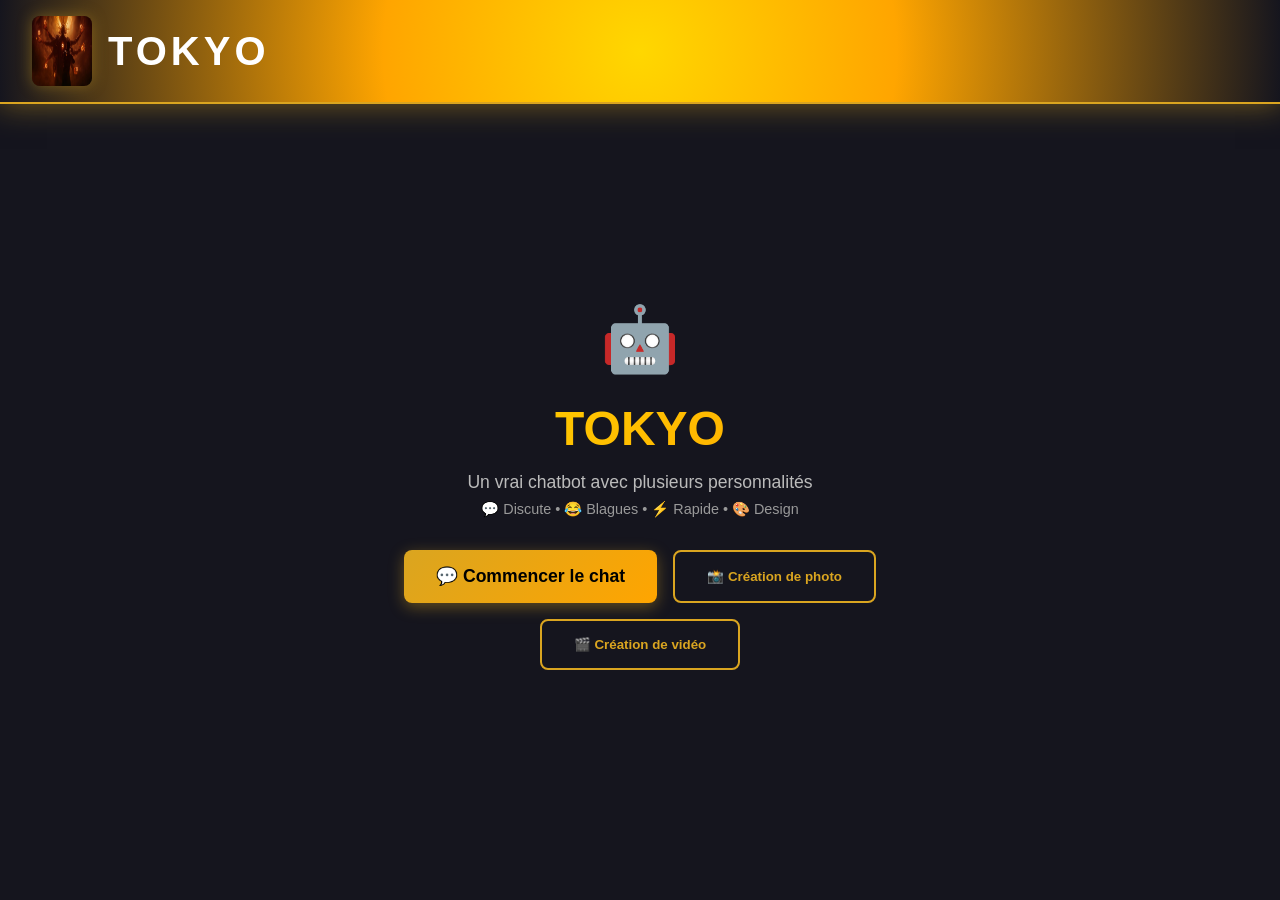
==== frontend/index.html @ 603535de "Initial release: TOKYO chatbot with Claude Haiku backend - Frontend: chat interface with 6 AI person" ====
<!DOCTYPE html>
<html lang="fr">
<head>
  <meta charset="UTF-8" />
  <meta name="viewport" content="width=device-width, initial-scale=1.0" />
  <title>TOKYO - Chatbot IA</title>
  <link rel="icon" type="image/svg+xml" href="assets/goku-icon.svg" />
  <link rel="stylesheet" href="css/style.css" />
</head>
<body>

  <!-- HEADER -->
  <header>
    <img src="assets/saros.jpg" alt="TOKYO Logo" />
    <h1>TOKYO</h1>
  </header>

  <!-- LANDING PAGE -->
  <main>
    <div class="landing">
      <div class="landing-content">
        <div class="landing-image">🤖</div>
        <h2>TOKYO</h2>
        <p>Un vrai chatbot avec plusieurs personnalités</p>
        <p class="subtitle">💬 Discute • 😂 Blagues • ⚡ Rapide • 🎨 Design</p>

        <div class="button-group">
          <button class="btn-primary" onclick="demarrerChat()">💬 Commencer le chat</button>
          <button class="btn-secondary" onclick="alert('📸 Création de photo - Fonctionnalité à venir!')">📸 Création de photo</button>
          <button class="btn-secondary" onclick="alert('🎬 Création de vidéo - Fonctionnalité à venir!')">🎬 Création de vidéo</button>
        </div>
      </div>
    </div>
  </main>

  <!-- MODAL QUESTION DE DÉMARRAGE -->
  <div id="modal-question" class="modal">
    <div class="modal-content">
      <img src="assets/saros.jpg" alt="Logo" />
      <h3>❓ Question de démarrage</h3>
      <p>Quel est le nom du jeu en fond d'écran ?</p>
      <input id="reponse-question" type="text" placeholder="Écris ta réponse..." />
      <div class="modal-buttons">
        <button class="modal-btn modal-btn-primary" onclick="verifierReponse()">Valider</button>
        <button class="modal-btn modal-btn-secondary" onclick="sauterQuestion()">Saute la question</button>
      </div>
    </div>
  </div>

  <script>
    function demarrerChat() {
      document.getElementById('modal-question').classList.add('active');
      document.getElementById('reponse-question').focus();
    }

    function verifierReponse() {
      const reponse = document.getElementById('reponse-question').value.trim().toLowerCase();
      if (reponse === 'saros' || reponse === '') {
        window.location.href = 'chat.html';
      } else {
        alert('🤬 T\'ES SÉRIEUX?! C\'EST JUSTE ÉCRIT SUR L\'ÉCRAN! SAROS! SAROS! SAROS! Réessaie avant que je ne perde patience... 😤');
        document.getElementById('reponse-question').value = '';
        document.getElementById('reponse-question').focus();
      }
    }

    function sauterQuestion() {
      window.location.href = 'chat.html';
    }

    // Appui sur Entrée
    document.getElementById('reponse-question').addEventListener('keypress', (e) => {
      if (e.key === 'Enter') verifierReponse();
    });
  </script>
</body>
</html>
---- frontend/css/style.css ----
/* ===== VARIABLES ===== */
:root {
  --primary: #DAA520;
  --dark: #15151e;
  --gray: #38383f;
  --white: #ffffff;
  --gold-light: #FFD700;
  --orange: #FFA500;
}

/* ===== RESET ===== */
* {
  box-sizing: border-box;
  margin: 0;
  padding: 0;
}

html {
  height: 100%;
}

body {
  height: 100vh; /* exact viewport — never more, never less */
  max-height: 100vh;
  overflow: hidden; /* page itself must not scroll — only #zone-chat scrolls */
  width: 100%;
  margin: 0;
  padding: 0;
  font-family: -apple-system, BlinkMacSystemFont, 'Segoe UI', Arial, sans-serif;
  background: var(--dark);
  color: var(--white);
  display: flex;
  flex-direction: column;
}

/* ===== HEADER ===== */
header {
  flex-shrink: 0; /* never compress — gives #zone-chat a stable remaining height */
  width: 100%;
  background: radial-gradient(circle at 50% 50%, var(--gold-light) 0%, var(--orange) 40%, var(--dark) 100%);
  padding: 1rem 2rem;
  display: flex;
  align-items: center;
  gap: 1rem;
  box-shadow: 0 0 30px rgba(218, 165, 32, 0.5);
  border-bottom: 2px solid var(--primary);
}

header img {
  width: 60px;
  height: 70px;
  border-radius: 8px;
  box-shadow: 0 0 15px rgba(218, 165, 32, 0.4);
}

header h1 {
  font-size: 2.5rem;
  font-weight: 700;
  letter-spacing: 0.1em;
  animation: bougeTitre 3s ease-in-out infinite;
}

header .personality {
  margin-left: auto;
  font-size: 0.9rem;
  color: rgba(255, 255, 255, 0.8);
  text-align: right;
}

/* ===== ANIMATIONS ===== */
@keyframes bougeTitre {
  0%, 100% { transform: translate(0, 0) rotate(0deg); }
  10% { transform: translate(-5px, 3px) rotate(-1deg); }
  20% { transform: translate(5px, -3px) rotate(1deg); }
  30% { transform: translate(-3px, -5px) rotate(-0.5deg); }
  40% { transform: translate(3px, 5px) rotate(0.5deg); }
  50% { transform: translate(-6px, 6px) rotate(-1.5deg); }
  60% { transform: translate(6px, -6px) rotate(1.5deg); }
  70% { transform: translate(-4px, 2px) rotate(-0.8deg); }
  80% { transform: translate(4px, -2px) rotate(0.8deg); }
  90% { transform: translate(-2px, 4px) rotate(-0.3deg); }
}

@keyframes avionEnvole {
  0% { opacity: 1; transform: translateX(0) translateY(0) rotate(0deg) scale(1); }
  50% { opacity: 1; transform: translateX(300px) translateY(-300px) rotate(30deg) scale(1.1); }
  99% { opacity: 1; }
  100% { opacity: 0; transform: translateX(1500px) translateY(-1500px) rotate(60deg) scale(0.3); }
}

@keyframes bounce {
  0%, 100% { transform: translateY(0); }
  50% { transform: translateY(-15px); }
}

/* ===== MAIN LAYOUT ===== */
main {
  display: flex;
  flex: 1;
  min-height: 0; /* lets children scroll instead of expanding the page */
  align-items: stretch; /* sidebar and chat column fill full height */
  overflow: hidden;
  width: 100%;
}

/* ===== SIDEBAR ===== */
aside {
  flex-shrink: 0; /* never compress in the row flex */
  width: 280px;
  background: linear-gradient(180deg, rgba(56, 56, 63, 0.9) 0%, rgba(21, 21, 30, 0.95) 100%);
  border-right: 2px solid var(--primary);
  display: flex;
  flex-direction: column;
  overflow-y: auto;
  overflow-x: hidden;
  padding: 1.5rem 1rem;
  gap: 1rem;
}

aside h3 {
  font-size: 0.9rem;
  color: var(--gold-light);
  text-transform: uppercase;
  letter-spacing: 0.05em;
  border-bottom: 1px solid var(--primary);
  padding-bottom: 0.8rem;
}

.sidebar-section {
  display: flex;
  flex-direction: column;
  gap: 0.8rem;
}

.btn-new-chat {
  padding: 0.8rem;
  background: linear-gradient(135deg, var(--primary), var(--orange));
  color: #000;
  border: none;
  border-radius: 6px;
  font-weight: 700;
  cursor: pointer;
  transition: all 0.3s;
}

.btn-new-chat:hover {
  transform: translateY(-2px);
  box-shadow: 0 6px 20px rgba(218, 165, 32, 0.4);
}

.btn-personality, .btn-history {
  padding: 0.7rem;
  background: transparent;
  color: var(--gold-light);
  border: 2px solid var(--primary);
  border-radius: 6px;
  cursor: pointer;
  font-weight: 600;
  transition: all 0.2s;
  font-size: 0.9rem;
}

.btn-personality:hover, .btn-history:hover {
  background: rgba(218, 165, 32, 0.15);
  transform: translateX(4px);
}

.btn-personality.active {
  background: rgba(218, 165, 32, 0.25);
  box-shadow: 0 0 10px rgba(218, 165, 32, 0.3);
}

.history-list {
  display: flex;
  flex-direction: column;
  gap: 0.5rem;
  flex: 1;
  overflow-y: auto;
  min-height: 0;
}

/* ===== CHAT ZONE ===== */
.chat-column {
  display: flex;
  flex-direction: column;
  flex: 1;
  min-height: 0;
  overflow: hidden;
}

#zone-chat {
  flex: 1;
  height: 0; /* height:0 + flex:1 forces the browser to use the flex-assigned height exactly,
               preventing the element from auto-growing to fit content */
  display: flex;
  flex-direction: column;
  background: linear-gradient(rgba(56, 56, 63, 0.95), rgba(56, 56, 63, 0.95)),
              url('../assets/saros.jpg') center/cover;
  padding: 1.5rem;
  gap: 1rem;
  overflow-y: auto;
  overflow-x: hidden;
}

.message {
  /* Never exceed 72% of chat zone width; never be narrower than a short word */
  max-width: 72%;
  min-width: 60px;
  padding: 0.9rem 1.2rem;
  border-radius: 12px;
  line-height: 1.6;
  overflow-wrap: break-word;
  word-break: break-word;
  /* DO NOT set overflow:hidden — it breaks align-self:flex-start width containment */
  animation: fadeIn 0.3s ease;
}

@keyframes fadeIn {
  from { opacity: 0; transform: translateY(10px); }
  to { opacity: 1; transform: translateY(0); }
}

.message.user {
  align-self: flex-end;
  background: var(--primary);
  color: #000;
  font-weight: 500;
}

.message.bot {
  align-self: flex-start;
  background: #2a2a35;
  border-left: 4px solid var(--primary);
  box-shadow: 0 2px 8px rgba(0, 0, 0, 0.4);
}

/* Markdown rendering inside bot messages */
.message.bot h2 { font-size: 1.15rem; color: var(--gold-light); margin: 0.6rem 0 0.3rem; }
.message.bot h3 { font-size: 1.05rem; color: var(--gold-light); margin: 0.5rem 0 0.3rem; }
.message.bot h4 { font-size: 0.95rem; color: var(--primary); margin: 0.4rem 0 0.2rem; }
.message.bot strong { color: var(--gold-light); font-weight: 700; }
.message.bot em { font-style: italic; opacity: 0.9; }
.message.bot code {
  background: rgba(0,0,0,0.35);
  border-radius: 4px;
  padding: 0.1em 0.4em;
  font-family: monospace;
  font-size: 0.88em;
  color: #FFD700;
}
.message.bot ul {
  margin: 0.4rem 0 0.4rem 1.4rem;
  display: block;
}
.message.bot li { list-style: disc; line-height: 1.6; margin-bottom: 0.15rem; }
.joke-sep { border: none; border-top: 1px solid rgba(255,255,255,0.15); margin: 0.7rem 0 0.5rem; }
.joke-text { opacity: 0.6; font-size: 0.85rem; font-style: italic; }
.md-hr { border: none; border-top: 1px solid rgba(218,165,32,0.3); margin: 0.6rem 0; }

.message.loading {
  opacity: 0.6;
  font-style: italic;
  color: var(--primary);
}

/* ===== FORMULAIRE ===== */
.form-chat {
  flex-shrink: 0; /* never compress — always stays at full height at the bottom */
  display: flex;
  gap: 0.8rem;
  padding: 1.5rem;
  background: rgba(21, 21, 30, 0.9);
  border-top: 2px solid var(--primary);
}

#champ-texte {
  flex: 1;
  min-width: 0; /* allows input to shrink in flex container */
  padding: 0.8rem 1rem;
  background: var(--gray);
  color: var(--white);
  border: 2px solid transparent;
  border-radius: 8px;
  font-size: 1rem;
  transition: border-color 0.2s;
}

#champ-texte:focus {
  outline: none;
  border-color: var(--primary);
}

#champ-texte::placeholder {
  color: #888;
}

#bouton-envoyer {
  flex-shrink: 0; /* never shrink — always stays full size */
  padding: 0.8rem 1.5rem;
  background: linear-gradient(135deg, var(--primary), var(--orange));
  color: #000;
  border: none;
  border-radius: 8px;
  font-weight: 700;
  cursor: pointer;
  transition: all 0.3s;
  box-shadow: 0 4px 15px rgba(218, 165, 32, 0.3);
  position: relative;
  overflow: hidden;
  white-space: nowrap;
}

#bouton-envoyer::before {
  content: '';
  position: absolute;
  top: 0;
  left: -100%;
  width: 100%;
  height: 100%;
  background: rgba(255, 255, 255, 0.3);
  transition: left 0.5s;
}

#bouton-envoyer:hover {
  transform: translateY(-2px);
  box-shadow: 0 6px 20px rgba(218, 165, 32, 0.5);
}

#bouton-envoyer:hover::before {
  left: 100%;
}

#avion {
  display: inline-block;
}

#avion.envole {
  animation: avionEnvole 1.5s ease-in forwards;
}

#conteneur-avions {
  position: fixed;
  top: 0;
  left: 0;
  width: 100%;
  height: 100%;
  pointer-events: none;
  z-index: 1000;
}

.avion-volant {
  position: fixed;
  font-size: 2.5rem;
  pointer-events: none;
  z-index: 1001;
}

/* ===== ACCUEIL PAGE ===== */
.landing {
  display: flex;
  align-items: center;
  justify-content: center;
  width: 100%;
  height: 100%;
  padding: 2rem;
  text-align: center;
}

.landing-content {
  max-width: 600px;
  width: 100%;
}

.landing-image {
  font-size: 4rem;
  margin-bottom: 1.5rem;
  animation: bounce 2s ease-in-out infinite;
}

.landing h2 {
  font-size: 3rem;
  background: linear-gradient(135deg, var(--gold-light), var(--orange));
  -webkit-background-clip: text;
  -webkit-text-fill-color: transparent;
  background-clip: text;
  margin-bottom: 1rem;
}

.landing p {
  color: #bbb;
  font-size: 1.1rem;
  margin-bottom: 0.5rem;
}

.landing .subtitle {
  color: #999;
  font-size: 0.9rem;
  margin-bottom: 2rem;
}

.button-group {
  display: flex;
  gap: 1rem;
  justify-content: center;
  flex-wrap: wrap;
  margin-bottom: 2rem;
}

.btn-primary {
  padding: 1rem 2rem;
  background: linear-gradient(135deg, var(--primary), var(--orange));
  color: #000;
  border: none;
  border-radius: 8px;
  font-weight: 700;
  font-size: 1.1rem;
  cursor: pointer;
  transition: all 0.3s;
  box-shadow: 0 4px 15px rgba(218, 165, 32, 0.4);
}

.btn-primary:hover {
  transform: translateY(-3px);
  box-shadow: 0 8px 25px rgba(218, 165, 32, 0.6);
}

.btn-secondary {
  padding: 1rem 2rem;
  background: transparent;
  color: var(--primary);
  border: 2px solid var(--primary);
  border-radius: 8px;
  font-weight: 700;
  cursor: pointer;
  transition: all 0.3s;
}

.btn-secondary:hover {
  background: rgba(218, 165, 32, 0.1);
  transform: translateY(-3px);
}

/* ===== MODAL ===== */
.modal {
  display: none;
  position: fixed;
  top: 0;
  left: 0;
  width: 100%;
  height: 100%;
  background: rgba(0, 0, 0, 0.95);
  z-index: 9999;
  align-items: center;
  justify-content: center;
}

.modal.active {
  display: flex;
}

.modal-content {
  background: var(--gray);
  padding: 2rem;
  border-radius: 12px;
  border: 2px solid var(--primary);
  max-width: 400px;
  text-align: center;
}

.modal-content img {
  width: 100px;
  height: 110px;
  border-radius: 8px;
  margin-bottom: 1.5rem;
  box-shadow: 0 0 15px rgba(218, 165, 32, 0.4);
}

.modal-content h3 {
  color: var(--white);
  margin-bottom: 1rem;
}

.modal-content p {
  color: #bbb;
  margin-bottom: 1.5rem;
}

.modal-content input {
  width: 100%;
  padding: 0.75rem;
  border: 2px solid #555;
  background: var(--dark);
  color: var(--white);
  border-radius: 6px;
  margin-bottom: 1rem;
  font-size: 1rem;
}

.modal-content input:focus {
  outline: none;
  border-color: var(--primary);
}

.modal-buttons {
  display: flex;
  flex-direction: column;
  gap: 0.75rem;
}

.modal-btn {
  padding: 0.8rem;
  border: none;
  border-radius: 6px;
  font-weight: 700;
  cursor: pointer;
  transition: all 0.3s;
}

.modal-btn-primary {
  background: linear-gradient(135deg, var(--primary), var(--orange));
  color: #000;
}

.modal-btn-secondary {
  background: transparent;
  color: var(--primary);
  border: 2px solid var(--primary);
}

.modal-btn:hover {
  transform: translateY(-2px);
}

/* ===== MODAL JEUX BONUS ===== */
#modal-jeux-bonus.active {
  display: flex;
}

.modal-content-games {
  background: var(--dark);
  border: 3px solid var(--primary);
  border-radius: 12px;
  padding: 2rem;
  max-width: 900px;
  width: 90%;
  max-height: 85vh;
  overflow-y: auto;
  position: relative;
}

.modal-content-games h2 {
  text-align: center;
  color: var(--gold-light);
  margin-bottom: 2rem;
  font-size: 2rem;
  text-shadow: 0 0 10px rgba(218, 165, 32, 0.5);
}

.btn-close-games {
  position: absolute;
  top: 1rem;
  right: 1rem;
  background: var(--primary);
  color: #000;
  border: none;
  width: 35px;
  height: 35px;
  border-radius: 50%;
  font-size: 1.5rem;
  cursor: pointer;
  transition: all 0.2s;
}

.btn-close-games:hover {
  transform: scale(1.1);
  box-shadow: 0 0 10px rgba(218, 165, 32, 0.5);
}

.grille-jeux {
  display: grid;
  grid-template-columns: repeat(auto-fit, minmax(120px, 1fr));
  gap: 1rem;
}

.jeu-bonus {
  background: linear-gradient(135deg, rgba(218, 165, 32, 0.2), rgba(255, 165, 0, 0.2));
  border: 2px solid var(--primary);
  border-radius: 10px;
  padding: 1.5rem 1rem;
  text-align: center;
  cursor: pointer;
  transition: all 0.3s;
  display: flex;
  flex-direction: column;
  align-items: center;
  gap: 0.8rem;
}

.jeu-bonus:hover {
  background: linear-gradient(135deg, rgba(218, 165, 32, 0.4), rgba(255, 165, 0, 0.4));
  transform: translateY(-5px);
  box-shadow: 0 8px 20px rgba(218, 165, 32, 0.4);
}

.jeu-bonus-icon {
  font-size: 2.5rem;
}

.jeu-bonus-nom {
  font-weight: 700;
  font-size: 0.9rem;
  color: var(--white);
}

/* ===== MODAL MINI JEU ===== */
#modal-jeu {
  position: fixed;
  top: 0;
  left: 0;
  width: 100%;
  height: 100%;
  background: rgba(0, 0, 0, 0.95);
  z-index: 10000;
  align-items: center;
  justify-content: center;
}

.jeu-container {
  background: var(--gray);
  border: 3px solid var(--primary);
  border-radius: 15px;
  padding: 2.5rem;
  max-width: 600px;
  width: 90%;
  max-height: 80vh;
  overflow-y: auto;
  text-align: center;
  box-shadow: 0 0 30px rgba(218, 165, 32, 0.5);
}

.jeu-container h3 {
  color: var(--gold-light);
  font-size: 1.8rem;
  margin-bottom: 1.5rem;
  text-shadow: 0 0 10px rgba(218, 165, 32, 0.4);
}

.jeu-container p {
  color: var(--white);
  margin-bottom: 1rem;
  font-size: 1rem;
}

.jeu-container button {
  padding: 0.8rem 1.5rem;
  margin: 0.5rem;
  border: none;
  border-radius: 8px;
  font-weight: 700;
  cursor: pointer;
  transition: all 0.3s;
  font-size: 0.95rem;
}

.jeu-container button:hover {
  transform: translateY(-2px);
  box-shadow: 0 4px 12px rgba(0, 0, 0, 0.3);
}

/* ===== RESPONSIVE ===== */
@media (max-width: 768px) {
  header h1 {
    font-size: 1.8rem;
  }

  main {
    flex-direction: column;
  }

  aside {
    width: 100%;
    border-right: none;
    border-bottom: 2px solid var(--primary);
    max-height: 150px;
    flex-direction: row;
    overflow-x: auto;
    padding: 1rem;
  }

  .message {
    max-width: 85%;
  }

  .landing h2 {
    font-size: 2rem;
  }

  .button-group {
    flex-direction: column;
  }

  .btn-primary, .btn-secondary {
    width: 100%;
  }
}

/* ===== SCROLLBAR ===== */
::-webkit-scrollbar {
  width: 8px;
}

::-webkit-scrollbar-track {
  background: var(--dark);
}

::-webkit-scrollbar-thumb {
  background: var(--primary);
  border-radius: 4px;
}

::-webkit-scrollbar-thumb:hover {
  background: var(--orange);
}
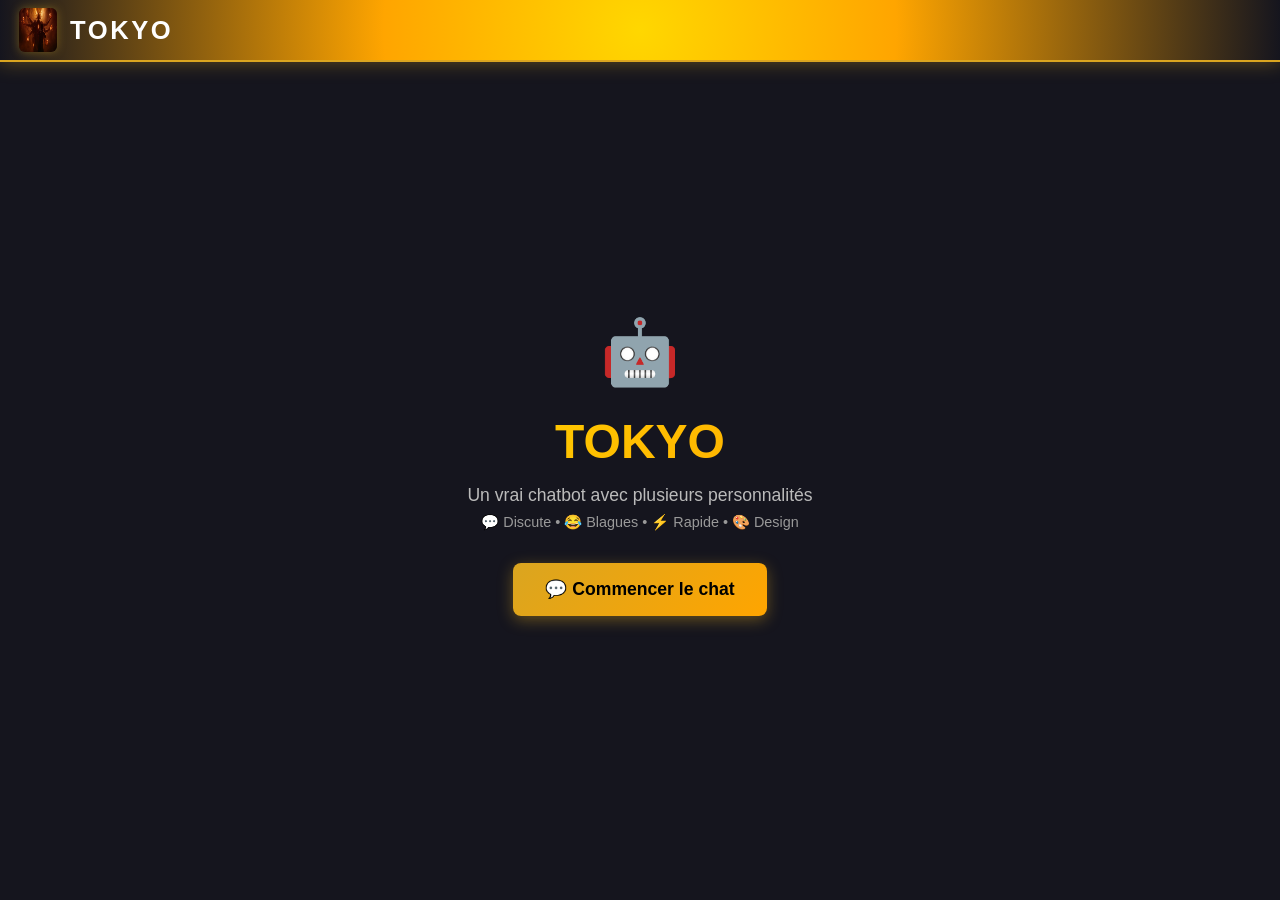
==== commit f961d74f: "fix: message send broken + add revision mode + cleanup - Fix message not appearing: DOM captures mov" ====
--- a/frontend/index.html
+++ b/frontend/index.html
@@ -26,8 +26,6 @@
 
         <div class="button-group">
           <button class="btn-primary" onclick="demarrerChat()">💬 Commencer le chat</button>
-          <button class="btn-secondary" onclick="alert('📸 Création de photo - Fonctionnalité à venir!')">📸 Création de photo</button>
-          <button class="btn-secondary" onclick="alert('🎬 Création de vidéo - Fonctionnalité à venir!')">🎬 Création de vidéo</button>
         </div>
       </div>
     </div>
--- a/frontend/css/style.css
+++ b/frontend/css/style.css
@@ -38,23 +38,23 @@
   flex-shrink: 0; /* never compress — gives #zone-chat a stable remaining height */
   width: 100%;
   background: radial-gradient(circle at 50% 50%, var(--gold-light) 0%, var(--orange) 40%, var(--dark) 100%);
-  padding: 1rem 2rem;
+  padding: 0.5rem 1.2rem;
   display: flex;
   align-items: center;
-  gap: 1rem;
-  box-shadow: 0 0 30px rgba(218, 165, 32, 0.5);
+  gap: 0.8rem;
+  box-shadow: 0 0 20px rgba(218, 165, 32, 0.4);
   border-bottom: 2px solid var(--primary);
 }
 
 header img {
-  width: 60px;
-  height: 70px;
-  border-radius: 8px;
-  box-shadow: 0 0 15px rgba(218, 165, 32, 0.4);
+  width: 38px;
+  height: 44px;
+  border-radius: 6px;
+  box-shadow: 0 0 10px rgba(218, 165, 32, 0.4);
 }
 
 header h1 {
-  font-size: 2.5rem;
+  font-size: 1.6rem;
   font-weight: 700;
   letter-spacing: 0.1em;
   animation: bougeTitre 3s ease-in-out infinite;
@@ -62,9 +62,27 @@
 
 header .personality {
   margin-left: auto;
-  font-size: 0.9rem;
+  font-size: 0.8rem;
   color: rgba(255, 255, 255, 0.8);
   text-align: right;
+}
+
+.btn-langue {
+  flex-shrink: 0;
+  padding: 0.3rem 0.7rem;
+  background: transparent;
+  color: var(--gold-light);
+  border: 2px solid var(--primary);
+  border-radius: 6px;
+  font-weight: 700;
+  font-size: 0.8rem;
+  cursor: pointer;
+  transition: all 0.2s;
+  white-space: nowrap;
+}
+
+.btn-langue:hover {
+  background: rgba(218, 165, 32, 0.15);
 }
 
 /* ===== ANIMATIONS ===== */
@@ -106,34 +124,34 @@
 /* ===== SIDEBAR ===== */
 aside {
   flex-shrink: 0; /* never compress in the row flex */
-  width: 280px;
+  width: 220px;
   background: linear-gradient(180deg, rgba(56, 56, 63, 0.9) 0%, rgba(21, 21, 30, 0.95) 100%);
   border-right: 2px solid var(--primary);
   display: flex;
   flex-direction: column;
   overflow-y: auto;
   overflow-x: hidden;
-  padding: 1.5rem 1rem;
-  gap: 1rem;
+  padding: 0.8rem 0.7rem;
+  gap: 0.6rem;
 }
 
 aside h3 {
-  font-size: 0.9rem;
+  font-size: 0.75rem;
   color: var(--gold-light);
   text-transform: uppercase;
   letter-spacing: 0.05em;
   border-bottom: 1px solid var(--primary);
-  padding-bottom: 0.8rem;
+  padding-bottom: 0.4rem;
 }
 
 .sidebar-section {
   display: flex;
   flex-direction: column;
-  gap: 0.8rem;
+  gap: 0.4rem;
 }
 
 .btn-new-chat {
-  padding: 0.8rem;
+  padding: 0.5rem;
   background: linear-gradient(135deg, var(--primary), var(--orange));
   color: #000;
   border: none;
@@ -141,6 +159,7 @@
   font-weight: 700;
   cursor: pointer;
   transition: all 0.3s;
+  font-size: 0.85rem;
 }
 
 .btn-new-chat:hover {
@@ -149,7 +168,7 @@
 }
 
 .btn-personality, .btn-history {
-  padding: 0.7rem;
+  padding: 0.4rem 0.6rem;
   background: transparent;
   color: var(--gold-light);
   border: 2px solid var(--primary);
@@ -157,7 +176,7 @@
   cursor: pointer;
   font-weight: 600;
   transition: all 0.2s;
-  font-size: 0.9rem;
+  font-size: 0.8rem;
 }
 
 .btn-personality:hover, .btn-history:hover {
@@ -196,8 +215,8 @@
   flex-direction: column;
   background: linear-gradient(rgba(56, 56, 63, 0.95), rgba(56, 56, 63, 0.95)),
               url('../assets/saros.jpg') center/cover;
-  padding: 1.5rem;
-  gap: 1rem;
+  padding: 0.8rem;
+  gap: 0.6rem;
   overflow-y: auto;
   overflow-x: hidden;
 }
@@ -206,9 +225,10 @@
   /* Never exceed 72% of chat zone width; never be narrower than a short word */
   max-width: 72%;
   min-width: 60px;
-  padding: 0.9rem 1.2rem;
-  border-radius: 12px;
-  line-height: 1.6;
+  padding: 0.55rem 0.9rem;
+  border-radius: 10px;
+  line-height: 1.5;
+  font-size: 0.92rem;
   overflow-wrap: break-word;
   word-break: break-word;
   /* DO NOT set overflow:hidden — it breaks align-self:flex-start width containment */
@@ -267,8 +287,8 @@
 .form-chat {
   flex-shrink: 0; /* never compress — always stays at full height at the bottom */
   display: flex;
-  gap: 0.8rem;
-  padding: 1.5rem;
+  gap: 0.6rem;
+  padding: 0.6rem 0.8rem;
   background: rgba(21, 21, 30, 0.9);
   border-top: 2px solid var(--primary);
 }
@@ -276,12 +296,12 @@
 #champ-texte {
   flex: 1;
   min-width: 0; /* allows input to shrink in flex container */
-  padding: 0.8rem 1rem;
+  padding: 0.55rem 0.9rem;
   background: var(--gray);
   color: var(--white);
   border: 2px solid transparent;
   border-radius: 8px;
-  font-size: 1rem;
+  font-size: 0.95rem;
   transition: border-color 0.2s;
 }
 
@@ -296,7 +316,7 @@
 
 #bouton-envoyer {
   flex-shrink: 0; /* never shrink — always stays full size */
-  padding: 0.8rem 1.5rem;
+  padding: 0.55rem 1.1rem;
   background: linear-gradient(135deg, var(--primary), var(--orange));
   color: #000;
   border: none;
@@ -531,142 +551,6 @@
   transform: translateY(-2px);
 }
 
-/* ===== MODAL JEUX BONUS ===== */
-#modal-jeux-bonus.active {
-  display: flex;
-}
-
-.modal-content-games {
-  background: var(--dark);
-  border: 3px solid var(--primary);
-  border-radius: 12px;
-  padding: 2rem;
-  max-width: 900px;
-  width: 90%;
-  max-height: 85vh;
-  overflow-y: auto;
-  position: relative;
-}
-
-.modal-content-games h2 {
-  text-align: center;
-  color: var(--gold-light);
-  margin-bottom: 2rem;
-  font-size: 2rem;
-  text-shadow: 0 0 10px rgba(218, 165, 32, 0.5);
-}
-
-.btn-close-games {
-  position: absolute;
-  top: 1rem;
-  right: 1rem;
-  background: var(--primary);
-  color: #000;
-  border: none;
-  width: 35px;
-  height: 35px;
-  border-radius: 50%;
-  font-size: 1.5rem;
-  cursor: pointer;
-  transition: all 0.2s;
-}
-
-.btn-close-games:hover {
-  transform: scale(1.1);
-  box-shadow: 0 0 10px rgba(218, 165, 32, 0.5);
-}
-
-.grille-jeux {
-  display: grid;
-  grid-template-columns: repeat(auto-fit, minmax(120px, 1fr));
-  gap: 1rem;
-}
-
-.jeu-bonus {
-  background: linear-gradient(135deg, rgba(218, 165, 32, 0.2), rgba(255, 165, 0, 0.2));
-  border: 2px solid var(--primary);
-  border-radius: 10px;
-  padding: 1.5rem 1rem;
-  text-align: center;
-  cursor: pointer;
-  transition: all 0.3s;
-  display: flex;
-  flex-direction: column;
-  align-items: center;
-  gap: 0.8rem;
-}
-
-.jeu-bonus:hover {
-  background: linear-gradient(135deg, rgba(218, 165, 32, 0.4), rgba(255, 165, 0, 0.4));
-  transform: translateY(-5px);
-  box-shadow: 0 8px 20px rgba(218, 165, 32, 0.4);
-}
-
-.jeu-bonus-icon {
-  font-size: 2.5rem;
-}
-
-.jeu-bonus-nom {
-  font-weight: 700;
-  font-size: 0.9rem;
-  color: var(--white);
-}
-
-/* ===== MODAL MINI JEU ===== */
-#modal-jeu {
-  position: fixed;
-  top: 0;
-  left: 0;
-  width: 100%;
-  height: 100%;
-  background: rgba(0, 0, 0, 0.95);
-  z-index: 10000;
-  align-items: center;
-  justify-content: center;
-}
-
-.jeu-container {
-  background: var(--gray);
-  border: 3px solid var(--primary);
-  border-radius: 15px;
-  padding: 2.5rem;
-  max-width: 600px;
-  width: 90%;
-  max-height: 80vh;
-  overflow-y: auto;
-  text-align: center;
-  box-shadow: 0 0 30px rgba(218, 165, 32, 0.5);
-}
-
-.jeu-container h3 {
-  color: var(--gold-light);
-  font-size: 1.8rem;
-  margin-bottom: 1.5rem;
-  text-shadow: 0 0 10px rgba(218, 165, 32, 0.4);
-}
-
-.jeu-container p {
-  color: var(--white);
-  margin-bottom: 1rem;
-  font-size: 1rem;
-}
-
-.jeu-container button {
-  padding: 0.8rem 1.5rem;
-  margin: 0.5rem;
-  border: none;
-  border-radius: 8px;
-  font-weight: 700;
-  cursor: pointer;
-  transition: all 0.3s;
-  font-size: 0.95rem;
-}
-
-.jeu-container button:hover {
-  transform: translateY(-2px);
-  box-shadow: 0 4px 12px rgba(0, 0, 0, 0.3);
-}
-
 /* ===== RESPONSIVE ===== */
 @media (max-width: 768px) {
   header h1 {
